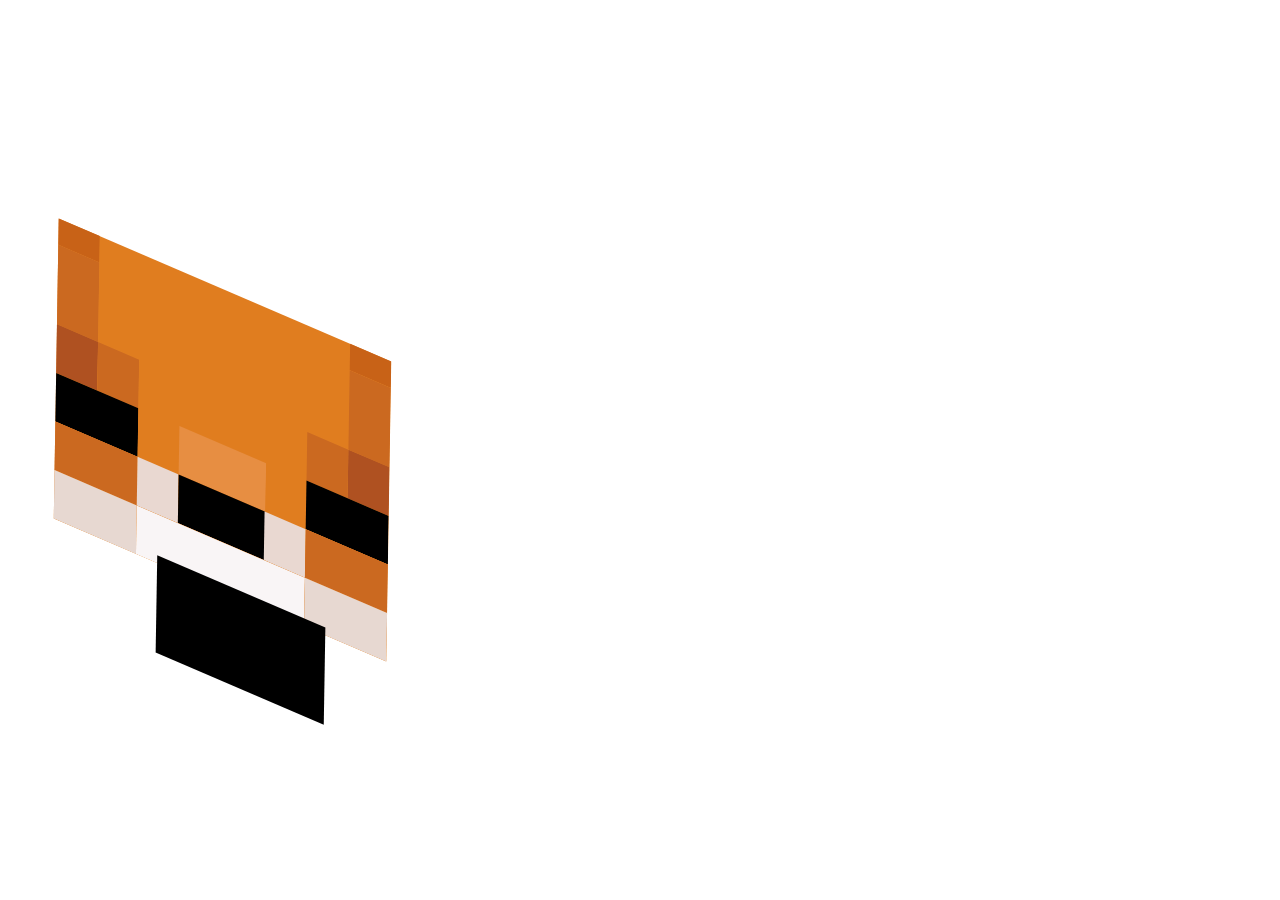
==== figura.html @ 03829604 "Frontal del rostro" ====
<!DOCTYPE html>
<html>
  <head>
    <link rel="stylesheet" type="text/css" href="css.css">
  </head>

  <div class="cabeza_frontal">
    <div class="mancha1_i"></div>
    <div class="mancha2_i"></div>
    <div class="mancha3_i"></div>
    <div class="mancha3-1_i"></div>
    <div class="ojo_i"></div>
    <div class="mancha4_i"></div>
    <div class="mancha4-1_i"></div>
    <div class="mancha5_i"></div>
    <div class="macha_arriba_nariz"></div>
    <div class="nariz"></div>
    <div class="boca"></div>
    <div class="mancha1_d"></div>
    <div class="mancha2_d"></div>
    <div class="mancha3_d"></div>
    <div class="mancha3-1_d"></div>
    <div class="ojo_d"></div>
    <div class="mancha4_d"></div>
    <div class="mancha4-1_d"></div>
    <div class="mancha5_d"></div>
  </div>
  <div class="cabeza_lateral">
    
  </div>
</html>
---- css.css ----
* {
  margin: 0;
  padding: 0;
  box-sizing: border-box;
}

.cabeza_frontal {
  position: absolute;
  top: 30%;
  height: 340px;
  width: 445px;
  background-color: #e07d1f;
  transform: rotateY(45deg) rotateX(20deg) rotateZ(20deg);
  transform-style: preserve-3d;
}

.mancha1_i {
  position: absolute;
  height: 30px;
  width: 55px;
  background-color: #c86217;
}

.mancha2_i {
  position: absolute;
  top: 30px;
  height: 90px;
  width: 55px;
  background-color: #cb6920;
}

.mancha3_i {
  position: absolute;
  top: 120px;
  height: 55px;
  width: 55px;
  background-color: #af5121;
}

.mancha3-1_i {
  position: absolute;
  top: 120px;
  left: 55px;
  height: 55px;
  width: 55px;
  background-color: #cb6920;
}

.ojo_i {
  position: absolute;
  top: 175px;
  height: 55px;
  width: 110px;
  background-color: #000000;
}

.mancha4_i {
  position: absolute;
  top: 230px;
  height: 55px;
  width: 110px;
  background-color: #cb6920;
}

.mancha4-1_i {
  position: absolute;
  top: 230px;
  left: 110px;
  height: 55px;
  width: 55px;
  background-color: #e9d8d1;
}

.mancha5_i {
  position: absolute;
  top: 285px;
  height: 55px;
  width: 110px;
  background-color: #e7d8d1;
}

.macha_arriba_nariz {
  position: absolute;
  top: 175px;
  left: 165px;
  height: 55px;
  width: 116px;
  background-color: #e78e42;
}

.nariz {
  position: absolute;
  top: 230px;
  left: 165px;
  height: 55px;
  width: 116px;
  background-color: #000000;
}

.boca {
  position: absolute;
  top: 285px;
  left: 110px;
  height: 55px;
  width: 225px;
  background-color: #f9f5f6;
}

.mancha1_d {
  position: relative;
  float: right;
  height: 30px;
  width: 55px;
  background-color: #c86217;
}

.mancha2_d {
  position: relative;
  float: right;
  top: 30px;
  right: -55px;
  height: 90px;
  width: 55px;
  background-color: #cb6920;
}

.mancha3_d {
  position: absolute;
  top: 120px;
  right: 0;
  height: 55px;
  width: 55px;
  background-color: #af5121;
}

.mancha3-1_d {
  position: absolute;
  top: 120px;
  right: 55px;
  height: 55px;
  width: 55px;
  background-color: #cb6920;
}

.ojo_d {
  position: absolute;
  top: 175px;
  right: 0;
  height: 55px;
  width: 110px;
  background-color: #000000;
}

.mancha4_d {
  position: absolute;
  top: 230px;
  right: 0;
  height: 55px;
  width: 110px;
  background-color: #cb6920;
}

.mancha4-1_d {
  position: relative;
  float: right;
  top: 230px;
  height: 55px;
  width: 55px;
  background-color: #e9d8d1;
}

.mancha5_d {
  position: absolute;
  top: 285px;
  right: 0px;
  height: 55px;
  width: 110px;
  background-color: #e7d8d1;
}

.cabeza_lateral {
  position: absolute;
  top: 65%;
  left: 10%;
  height: 110px;
  width: 225px;
  background-color: #000000;
  transform: rotateY(45deg) rotateX(20deg) rotateZ(20deg);
  transform-style: preserve-3d;
}
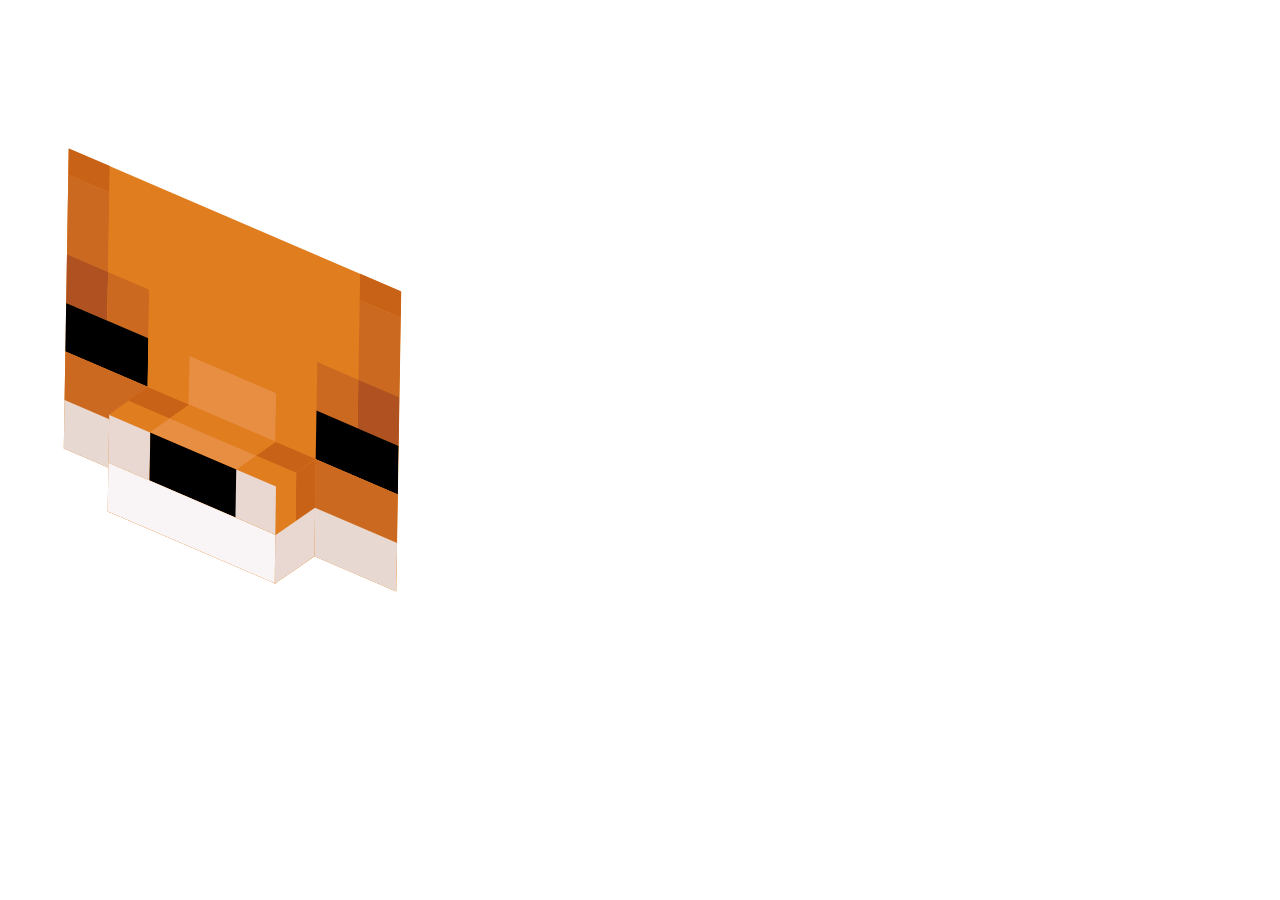
==== commit 94bddcfb: "Frontal, lateral y top del hocico" ====
--- a/figura.html
+++ b/figura.html
@@ -11,21 +11,29 @@
     <div class="mancha3-1_i"></div>
     <div class="ojo_i"></div>
     <div class="mancha4_i"></div>
-    <div class="mancha4-1_i"></div>
     <div class="mancha5_i"></div>
     <div class="macha_arriba_nariz"></div>
-    <div class="nariz"></div>
-    <div class="boca"></div>
     <div class="mancha1_d"></div>
     <div class="mancha2_d"></div>
     <div class="mancha3_d"></div>
     <div class="mancha3-1_d"></div>
     <div class="ojo_d"></div>
     <div class="mancha4_d"></div>
-    <div class="mancha4-1_d"></div>
     <div class="mancha5_d"></div>
   </div>
-  <div class="cabeza_lateral">
-    
+  <div class="hocico_frontal">
+    <div class="manchahocico1_i"></div>
+    <div class="nariz"></div>
+    <div class="manchahocico1_d"></div>
+    <div class="boca_frontal"></div>
+  </div>
+  <div class="hocico_top">
+    <div class="mancha_hocicoTop1_i"></div>
+    <div class="mancha_hocicoTop2"></div>
+    <div class="mancha_hocicoTop1_d"></div>
+  </div>
+  <div class="hocico_lateral">
+    <div class="mancha_hocicoLateral1"></div>
+    <div class="mancha_hocicoLateral2"></div>
   </div>
 </html>--- a/css.css
+++ b/css.css
@@ -4,9 +4,16 @@
   box-sizing: border-box;
 }
 
+body {
+  display: flex;
+  align-items: center;
+  justify-content: center;
+}
+
 .cabeza_frontal {
   position: absolute;
-  top: 30%;
+  top: 200px;
+  left: 10px;
   height: 340px;
   width: 445px;
   background-color: #e07d1f;
@@ -62,15 +69,6 @@
   background-color: #cb6920;
 }
 
-.mancha4-1_i {
-  position: absolute;
-  top: 230px;
-  left: 110px;
-  height: 55px;
-  width: 55px;
-  background-color: #e9d8d1;
-}
-
 .mancha5_i {
   position: absolute;
   top: 285px;
@@ -86,24 +84,6 @@
   height: 55px;
   width: 116px;
   background-color: #e78e42;
-}
-
-.nariz {
-  position: absolute;
-  top: 230px;
-  left: 165px;
-  height: 55px;
-  width: 116px;
-  background-color: #000000;
-}
-
-.boca {
-  position: absolute;
-  top: 285px;
-  left: 110px;
-  height: 55px;
-  width: 225px;
-  background-color: #f9f5f6;
 }
 
 .mancha1_d {
@@ -160,15 +140,6 @@
   background-color: #cb6920;
 }
 
-.mancha4-1_d {
-  position: relative;
-  float: right;
-  top: 230px;
-  height: 55px;
-  width: 55px;
-  background-color: #e9d8d1;
-}
-
 .mancha5_d {
   position: absolute;
   top: 285px;
@@ -178,13 +149,108 @@
   background-color: #e7d8d1;
 }
 
-.cabeza_lateral {
-  position: absolute;
-  top: 65%;
-  left: 10%;
+.hocico_frontal {
+  position: absolute;
+  top: 444px;
+  left: 80px;
   height: 110px;
   width: 225px;
+  background-color: #e07d1f;
+  transform: rotateY(45deg) rotateX(20deg) rotateZ(20deg);
+  transform-style: preserve-3d;
+}
+
+.manchahocico1_i {
+  position: absolute;
+  height: 55px;
+  width: 55px;
+  background-color: #e9d8d1;
+}
+
+.manchahocico1_d {
+  position: relative;
+  float: right;
+  height: 55px;
+  width: 55px;
+  background-color: #e9d8d1;
+}
+
+.nariz {
+  position: absolute;
+  left: 55px;
+  height: 55px;
+  width: 116px;
   background-color: #000000;
-  transform: rotateY(45deg) rotateX(20deg) rotateZ(20deg);
-  transform-style: preserve-3d;
+}
+
+.boca_frontal {
+  position: absolute;
+  top: 55px;
+  height: 55px;
+  width: 225px;
+  background-color: #f9f5f6;
+}
+
+.hocico_top {
+  position: absolute;
+  top: 465px;
+  left: 36px;
+  height: 50px;
+  width: 358px;
+  background-color: #e07d1f;
+  transform: rotateY(45deg) rotateX(-54deg) rotateZ(20deg) 
+  translateZ(-50px) translateY(-23px);
+  transform-style: preserve-3d;
+}
+
+.mancha_hocicoTop1_i {
+  position: absolute;
+  height: 25px;
+  width: 88px;
+  background-color: #c86217;
+}
+
+.mancha_hocicoTop1_d {
+  position: relative;
+  float: right;
+  height: 25px;
+  width: 85px;
+  background-color: #c86217;
+}
+
+.mancha_hocicoTop2 {
+  position: absolute;
+  top: 25px;
+  left: 88px;
+  height: 25px;
+  width: 185px;
+  background-color: #e78e42;
+}
+
+.hocico_lateral {
+  position: absolute;
+  top: 473px;
+  left: 182px;
+  height: 98px;
+  width: 225px;
+  background-color: #e07d1f;
+  transform: rotateY(100deg) rotateX(-2deg) rotateZ(7deg)
+  translateX(-4px);
+  transform-style: preserve-3d;
+}
+
+.mancha_hocicoLateral1 {
+  position: relative;
+  float: left;
+  height: 50%;
+  width: 110px;
+  background-color: #c86217;
+}
+
+.mancha_hocicoLateral2 {
+  position: relative;
+  float: right;
+  height: 50%;
+  width: 100%;
+  background-color: #e9d8d1;
 }